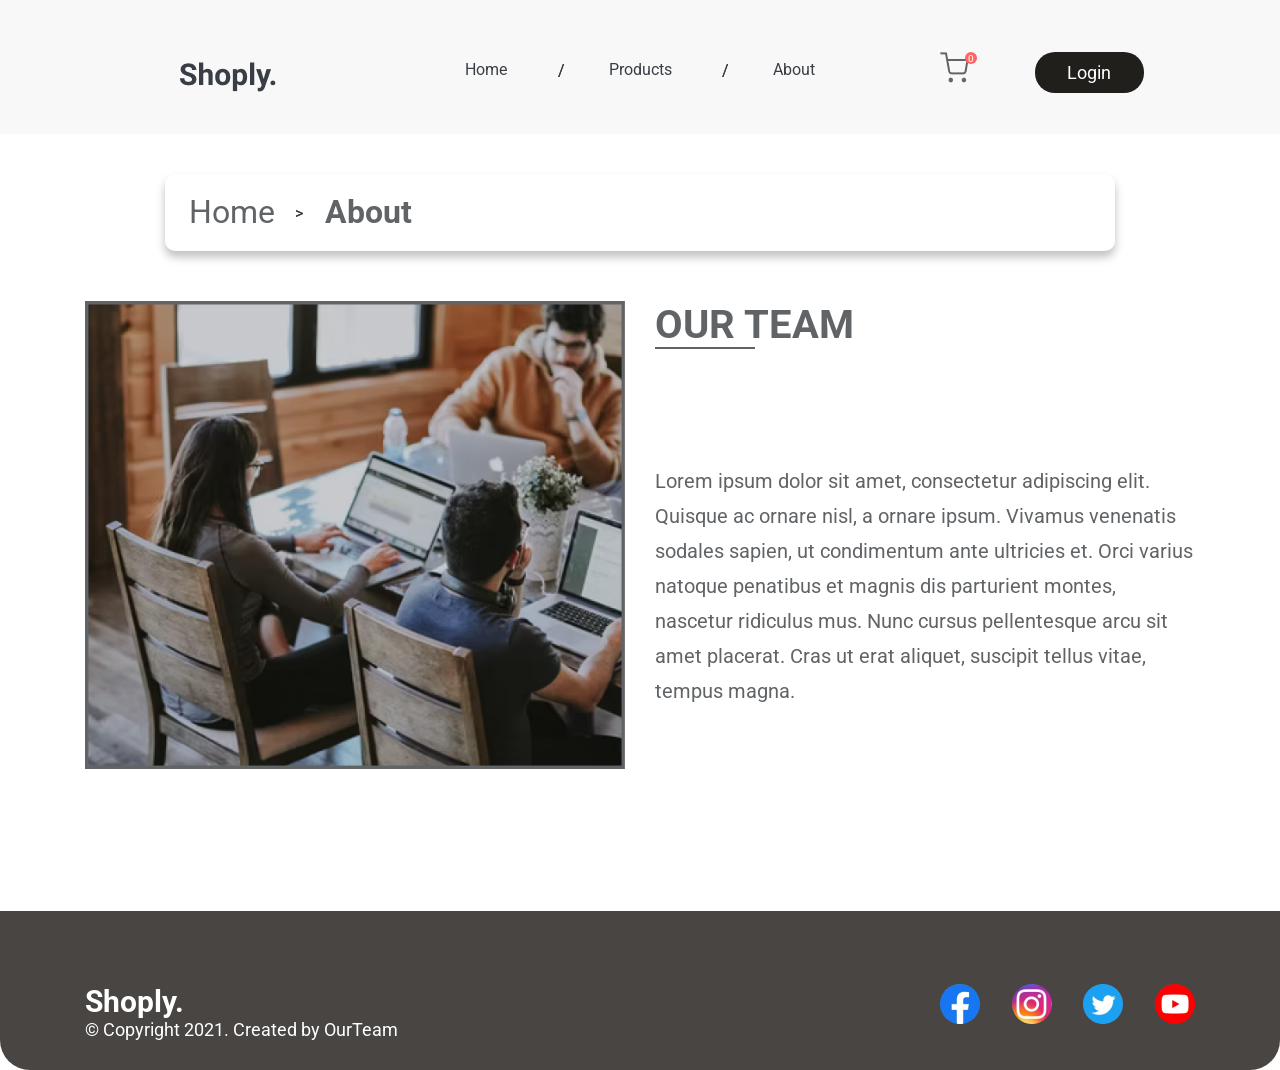
==== about/about.html @ 3988b72b "Initial commit" ====
<!DOCTYPE html>
<html lang="ru">
<head>
    <meta charset="UTF-8">
    <meta name="viewport" content="width=device-width, initial-scale=1.0">
    <link rel="preconnect" href="https://fonts.googleapis.com">
    <link rel="preconnect" href="https://fonts.gstatic.com" crossorigin>
    <link href="https://fonts.googleapis.com/css2?family=Karla:ital,wght@0,300;0,400;0,700;1,200;1,500&family=Open+Sans:wght@300;400;500;600;700&family=Oswald:wght@200;400;700&family=Poppins:wght@300;400;500;700&family=Roboto:wght@300;400;500;700&display=swap" rel="stylesheet">
    <!-- Bootstrap CSS -->
    <link rel="stylesheet" href="https://cdn.jsdelivr.net/npm/bootstrap@4.6.1/dist/css/bootstrap.min.css" integrity="sha384-zCbKRCUGaJDkqS1kPbPd7TveP5iyJE0EjAuZQTgFLD2ylzuqKfdKlfG/eSrtxUkn" crossorigin="anonymous">
    <link rel="stylesheet" href="https://unpkg.com/aos@next/dist/aos.css" />
    <title>Shoply</title>
    <link rel="stylesheet" href="/about/about.css">
</head>
<body>
    <header class="main_header">
        <div class="container-fluid headd">
            <div class="container head">
                <div class="row">
                    <div class="col-lg-1 offset-1">
                        <a href="/">
                            <img class="logo" src="/images/Shoply..png">
                        </a>
                    </div>
                    <div class="col-lg-4 offset-2 navigation">
                        <ul>
                            <li><a href="/" class="home">Home</a></li>
                            <div class="slash1"><p></p></div>
                            <li><a href="#" class="products">Products</a></li>
                            <div class="slash2"><p></p></div>
                            <li><a href="#" class="about">About</a></li>
                        </ul>
                    </div>
                    <div class="col-lg-1 offset-1">
                        <a href="/cart/cart.html">
                            <img class="cart" src="/images/shopping-cart 7.png">
                            <div class="design">
                                <p>0</p>
                            </div>
                        </a>
                    </div>
                    <div class="col-lg-1">
                        <a href="/login/login.html">
                            <p class="main_login" >Login</p>
                        </a>
                    </div>
                </div>
            </div>
        </div>
    </header>
    <header class="second_header">
        <div class="container-fluid header_bg">
            <div class="container">
                <div class="row">
                    <div class="col-4">
                        <a href="#" class="logo">
                            Shoply.
                        </a>
                    </div>
                    <div class="col-lg-2 offset-6">
                        <div class="burger-menu">
                            <input id="menu-toggle" type="checkbox" />
                            <label class="menu-btn" for="menu-toggle">
                              <span></span>
                            </label>
                         
                            <ul class="menubox">
                                    <li><a class="menu-item" href="#">Home</a></li>
                                    <li><a class="menu-item" href="#">About us</a></li>
                                    <li><a class="menu-item" href="#">Blog</a></li>
                                    <li><a class="menu-item" href="#">Articles</a></li>
                                    <li><a class="menu-item" href="#">Contacts</a></li>
                            </ul>
                          </div>
                    </div>
                </div>
            </div>
        </div>
    </header>
    <div class="container">
        <div class="row">
            <div class="col-lg-10 offset-1 navigation_panel">
                <a class="home_page" href="/">Home</a>
                <div class="bigger"><p></p></div>
                <p class="page_about">About</p>
            </div>
        </div>
    </div>
    <div class="container">
        <div class="row">
            <div class="col-lg-6">
                <img class="team" src="/images/undraw_Team_page_re_cffb 1.png">
            </div>
            <div class="col-lg-6">
                <p class="our_team">OUR TEAM</p>
                <div class="vertical"><p></p></div>
                <p class="lorem_ipsum_dolor">Lorem ipsum dolor sit amet, consectetur adipiscing elit. Quisque ac ornare nisl, a ornare ipsum. Vivamus venenatis sodales sapien, ut condimentum ante ultricies et. Orci varius natoque penatibus et magnis dis parturient montes, nascetur ridiculus mus. Nunc cursus pellentesque arcu sit amet placerat. Cras ut erat aliquet, suscipit tellus vitae, tempus magna. </p>
            </div>
        </div>
    </div>
    <footer>
        <div class="container-fluid main_footer">
            <div class="container footer_design">
                <div class="row">
                    <div class="col-lg-4">
                        <p class="footer_shoply">Shoply.</p>
                        <p class="copyright">© Copyright 2021. Created by OurTeam</p>
                    </div>
                    <div class="col-lg-3 offset-5 web">
                        <ul>
                            <li><a href="#"><img src="/images/Facebook.png"></a></li>
                            <li><a href="#"><img src="/images/Instagram.png"></a></li>
                            <li><a href="#"><img src="/images/Twitter.png"></a></li>
                            <li><a href="#"><img src="/images/Youtube.png"></a></li>
                        </ul>
                    </div>
                </div>
            </div>
        </footer>
</body>
</html>
---- about/about.css ----
html, body, div, span, applet, object, iframe,
h1, h2, h3, h4, h5, h6, p, blockquote, pre,
a, abbr, acronym, address, big, cite, code,
del, dfn, em, img, ins, kbd, q, s, samp,
small, strike, strong, sub, sup, tt, var,
b, u, i, center,
dl, dt, dd, ol, ul, li,
fieldset, form, label, legend,
table, caption, tbody, tfoot, thead, tr, th, td,
article, aside, canvas, details, embed, 
figure, figcaption, footer, header, hgroup, 
menu, nav, output, ruby, section, summary,
time, mark, audio, video {
    margin: 0;
    padding: 0;
    border: 0;
    font-size: 100%;
    font: inherit;
    vertical-align: baseline;
}
/* HTML5 display-role reset for older browsers */
article, aside, details, figcaption, figure, 
footer, header, hgroup, menu, nav, section {
    display: block;
}
body {
    line-height: 1;
}
ol, ul {
    list-style: none;
}
blockquote, q {
    quotes: none;
}
blockquote:before, blockquote:after,
q:before, q:after {
    content: '';
    content: none;
}
table {
    border-collapse: collapse;
    border-spacing: 0;
    vertical-align: middle;
}
body{
    padding: 0px;
    font-family: 'Roboto';
    background-color: #fff;
    color: #393D45;
}   
.head{
    padding-top: 52px;
    padding-bottom: 41px;
}
.headd{
    background-color: #F8F8F8;
    max-width: 100%;
}
.navigation :hover{
    text-decoration: none;
    color: #393D45;
}
.navigation{
    margin-top: 10px;
}
.navigation a{
    color: #393D45;
}
.navigation ul{
    display: flex;
    justify-content: space-between;
    flex-wrap: nowrap;
}

.slash2 p:before,
.slash2 p:after{
    content: '/';
    display: block;
    width: 0px;
    height: 0px;
    position: absolute;
    top: 5%;
    margin-top: -1px;
    margin-right: 60px;
    background-color: #000;
}
.slash1 p:before,
.slash1 p:after{
    content: '/';
    display: block;
    width: 0px;
    height: 0px;
    position: absolute;
    top: 5%;
    margin-top: -1px;
    margin-right: 60px;
    background-color: #000;
}
.design{
    margin-left: 25px;
    margin-bottom: 20px;
    width: 12.47px;
    height: 12.09px;
    border-radius: 50%;
    background-color: #FF6565;
    color:#fff;
    text-align: center;
    position: absolute;
}
.design p{
    padding-top: 2px;
    font-weight: 400;   
    font-size: 10px;
    line-height: 10px
}
.cart{
    position: absolute;
}
.main_login{
    white-space: nowrap;
    background-color: #211F1C;
    display: inline-block;
    padding: 10px 33px 10px 32px;
    color: #fff;
    font-weight: 400;
    font-size: 18px;
    line-height: 21px;
    border-radius: 20px;
}
.main_login:hover{
    background-color: #808080;
    transition: 1s;
}
.navigation_panel{
    text-align: center;
    display: flex;
    background: #FFFFFF;
    box-shadow: 0px 6px 10px rgba(0, 0, 0, 0.25);
    border-radius: 10px;
    margin-top: 40px;
    padding-top: 19px;
    padding-bottom: 20px;
    padding-left: 24px;
}
.home_page{
    padding-right: 50px;
    font-weight: 400;
    font-size: 32px;
    line-height: 38px;
    color: #616467;
}
.home_page:hover{
    color: #616467;
    text-decoration: none;
}
.bigger p:before,
.bigger p:after{
    content: '>';
    display: block;
    width: 5px;
    height: 0px;
    position: absolute;
    top: 43%;
    left: 130px;
    margin-top: -1px;
    margin-right: 60px;
    background-color: #000;
}
.page_about{
    font-weight: 700;
    font-size: 32px;
    line-height: 38px;
    color: #616467;
}
.team{
    margin-top: 50px;
    max-width: 100%;
}
.our_team{
    font-weight: 700;
    white-space: nowrap;
    font-size: 40px;
    line-height: 47px; 
    color: #616467;
    margin-top: 50px;
}
.vertical p:before,
.vertical p:after{
    content: '';
    display: block;
    width: 100px;
    height: 2px;
    position: absolute;
    margin-top: -1px;
    margin-right: 60px;
    background-color: #616467;
}
.lorem_ipsum_dolor{
    margin-top: 116px;
    font-weight: 400;
    font-size: 20px;
    line-height: 35px;
    color: #616467;
}
.main_footer{
    background-image: url(/images/Rectangle\ 112.png);
    margin-top: 139px;
    border-radius: 0px 0px 30px 30px;
}
.footer_design{
    padding-top: 73px;
    padding-bottom: 30px;
}
.footer_shoply{
    font-weight: 700;
    font-size: 30px;
    line-height: 35px;
    color: #FFFFFF;
}
.copyright{
    font-weight: 400;
    font-size: 18px;
    line-height: 21px;
    color: #FFFFFF;
}
.web ul {
    display: flex;
    justify-content: space-between;
    flex-wrap: nowrap;
}
.header_bg{
    width: 360px;
    height: 52px;
    position: absolute;
    background: #F8F8F8;
}
.logo{
    padding-top: 10px;
    font-weight: 500;
    font-size: 25px;
    line-height: 30px;
    display: flex;
    align-items: flex-end;
    color: #616467;
}
.logo:hover{
    text-decoration: none;
    color: #616467;
}.menu-btn{
    display: flex;
    align-items: center;
    position: absolute;
    padding-bottom: 60px;
    top: 0;
    align-items: center;
    right:0;
    width: 26px;
    height: 26px;
    cursor: pointer;
    z-index: 1;
}

.menu-btn > span,
.menu-btn > span::before,
.menu-btn > span::after {
    display: block;
    position: absolute;
    width: 100%;
    height: 2px;
    background-color: #616161;
    transition-duration: .25s;
}
.menu-btn > span::before {
    content: '';
    top: -8px;
}
.menu-btn > span::after {
    content: '';
    top: 8px;
}

.menubox{
    display: block;
    position: fixed;
    visibility: hidden;
    top: 0;
    left: -100%;
    width: 300px;
    height: 100%;
    margin: 0;
    padding: 80px 0;
    list-style: none;
    background-color: #ECEFF1;
    box-shadow: 1px 0px 6px rgba(0, 0, 0, .2);
    transition-duration: .25s;
}

.menu-item {
    display: block;
    padding: 12px 24px;
    color: #333;
    font-family: 'Roboto', sans-serif;
    font-size: 20px;
    font-weight: 600;
    text-decoration: none;
    transition-duration: .25s;
}
.menu-item:hover {
    background-color: #CFD8DC;
}


#menu-toggle{
    opacity: 0;
}

#menu-toggle:checked ~ .menu-btn > span{
    transform: rotate(45deg);
}
#menu-toggle:checked ~ .menu-btn > span::before{
    top: 0;
    transform: rotate(0);
}
#menu-toggle:checked ~ .menu-btn > span::after{
    top: 0;
    transform: rotate(90deg);
}
#menu-toggle:checked ~ .menubox{
    visibility: visible;
    left: 0;
}
@media screen and (max-width: 350px) {
    .main_header{
        display: none;
    }
    .navigation_panel{
        margin-top: 80px;
    }
    .team{
        max-width: 100%;
    }
    .lorem_ipsum_dolor{
        font-weight: 400;
        font-size: 14px;
        line-height: 35px;        
        letter-spacing: 0.015em;    
        color: #9A9292;
        
    }
}
@media screen and (max-width: 1800px) {
    .second_header{
        display: none;
    }
}
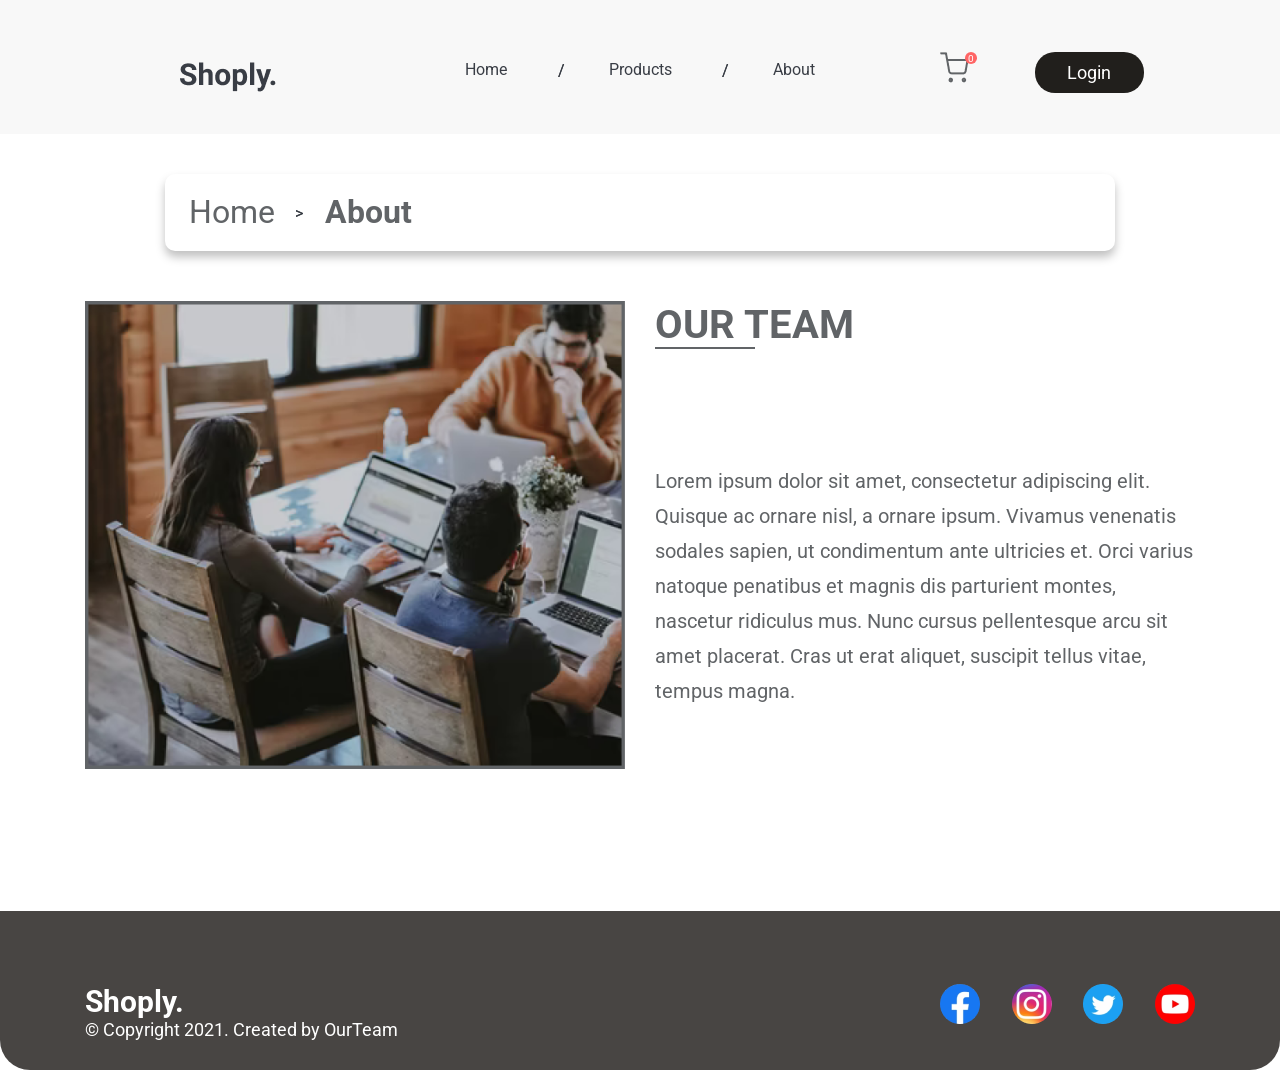
==== commit 0abfa93b: "fix" ====
--- a/about/about.html
+++ b/about/about.html
@@ -6,11 +6,18 @@
     <link rel="preconnect" href="https://fonts.googleapis.com">
     <link rel="preconnect" href="https://fonts.gstatic.com" crossorigin>
     <link href="https://fonts.googleapis.com/css2?family=Karla:ital,wght@0,300;0,400;0,700;1,200;1,500&family=Open+Sans:wght@300;400;500;600;700&family=Oswald:wght@200;400;700&family=Poppins:wght@300;400;500;700&family=Roboto:wght@300;400;500;700&display=swap" rel="stylesheet">
+    <link rel="preconnect" href="https://fonts.googleapis.com">
+    <link rel="preconnect" href="https://fonts.gstatic.com" crossorigin>
+    <link href="https://fonts.googleapis.com/css2?family=Lato:ital,wght@0,300;0,400;0,700;1,700&display=swap" rel="stylesheet">
     <!-- Bootstrap CSS -->
     <link rel="stylesheet" href="https://cdn.jsdelivr.net/npm/bootstrap@4.6.1/dist/css/bootstrap.min.css" integrity="sha384-zCbKRCUGaJDkqS1kPbPd7TveP5iyJE0EjAuZQTgFLD2ylzuqKfdKlfG/eSrtxUkn" crossorigin="anonymous">
     <link rel="stylesheet" href="https://unpkg.com/aos@next/dist/aos.css" />
+    <link rel="stylesheet" type="text/css" href="slick/slick.css"/>
+    <link rel="stylesheet" type="text/css" href="slick/slick-theme.css"/>
+    <link href="https://unpkg.com/aos@2.3.1/dist/aos.css" rel="stylesheet">
     <title>Shoply</title>
     <link rel="stylesheet" href="/about/about.css">
+    
 </head>
 <body>
     <header class="main_header">
@@ -26,7 +33,7 @@
                         <ul>
                             <li><a href="/" class="home">Home</a></li>
                             <div class="slash1"><p></p></div>
-                            <li><a href="#" class="products">Products</a></li>
+                            <li><a href="/product/product.html" class="products">Products</a></li>
                             <div class="slash2"><p></p></div>
                             <li><a href="#" class="about">About</a></li>
                         </ul>
@@ -77,7 +84,7 @@
             </div>
         </div>
     </header>
-    <div class="container">
+    <div  class="container" data-aos="zoom-in">
         <div class="row">
             <div class="col-lg-10 offset-1 navigation_panel">
                 <a class="home_page" href="/">Home</a>
@@ -86,7 +93,7 @@
             </div>
         </div>
     </div>
-    <div class="container">
+    <div  class="container" data-aos="zoom-in">
         <div class="row">
             <div class="col-lg-6">
                 <img class="team" src="/images/undraw_Team_page_re_cffb 1.png">
@@ -117,5 +124,11 @@
                 </div>
             </div>
         </footer>
+         
+        <script src="/libs/jquery-3.6.0.min.js"></script>
+        <script src="https://unpkg.com/aos@2.3.1/dist/aos.js"></script>   
+        <script type="text/javascript" src="/slick/slick.min.js"></script>
+        <script src="/js/main.js"></script>
+
 </body>
 </html> 
--- a/about/about.css
+++ b/about/about.css
@@ -348,7 +348,7 @@
         
     }
 }
-@media screen and (max-width: 1800px) {
+@media screen and (min-width: 360px) {
     .second_header{
         display: none;
     }
